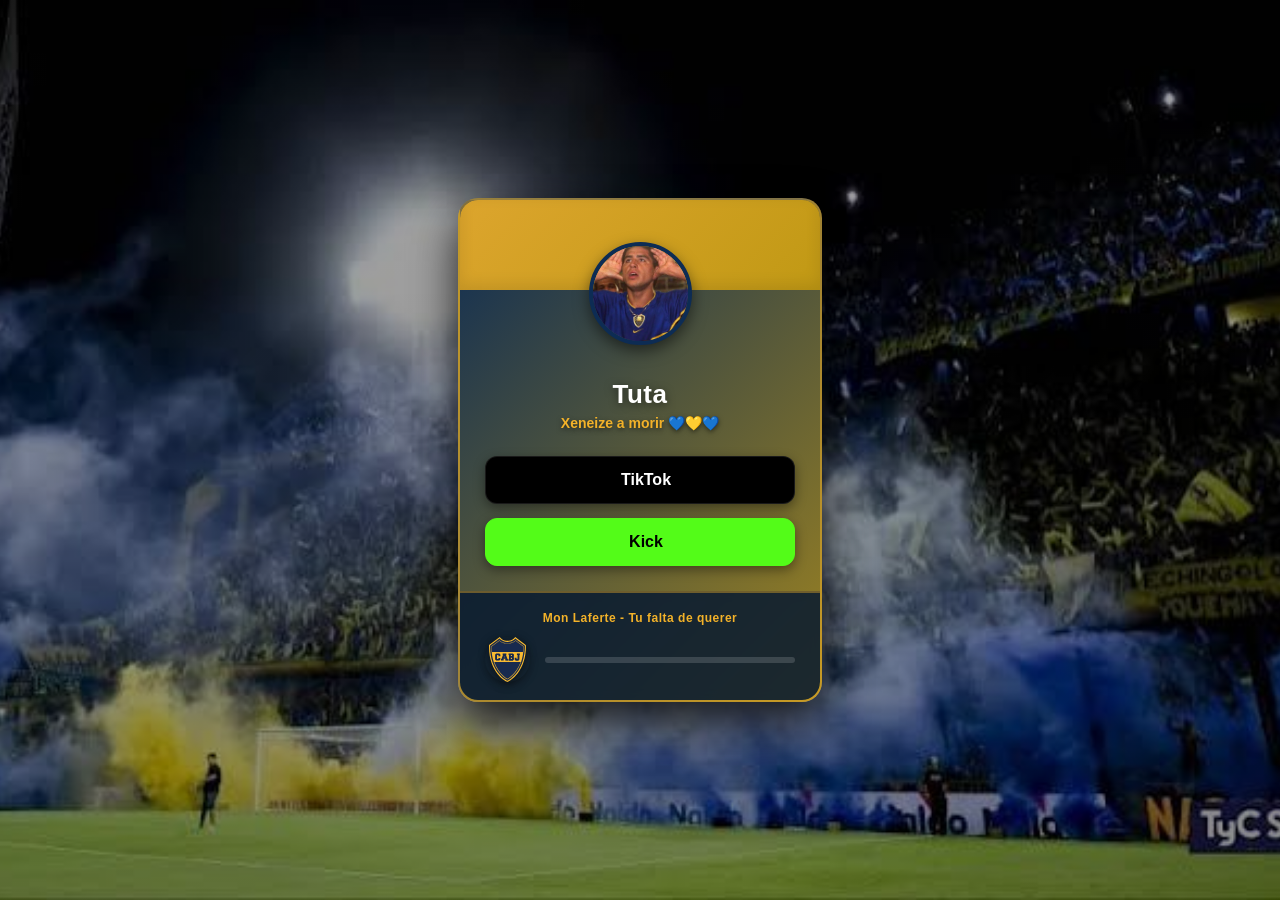
==== index.html @ 58120c62 "Add files via upload" ====
<!DOCTYPE html>
<html lang="es">
<head>
    <meta charset="UTF-8">
    <meta name="viewport" content="width=device-width, initial-scale=1.0">
    <title>Tuta - Xeneize Bio Link</title>
    <link rel="stylesheet" href="style.css">
    <!-- Iconos oficiales para las redes sociales y reproductor -->
    <link rel="stylesheet" href="https://cloudflare.com">
</head>
<body>

    <!-- Tarjeta Principal con Degradado Vivo -->
    <div class="card">
        <!-- Banner superior Amarillo Oro -->
        <div class="card-banner"></div>
        
        <!-- Foto de perfil de Román (debe llamarse perfil.jpg en tu carpeta) -->
        <img src="perfil.jpg" alt="Foto de perfil" class="profile-pic">
        
        <!-- Información de Perfil -->
        <div class="card-info">
            <h1>Tuta</h1>
            <p class="subtitle">Xeneize a morir 💙💛💙</p>
            
            <!-- Botones de Redes Sociales con tus links reales corregidos -->
            <div class="links-container">
                <!-- Enlace de desvío limpio para TikTok -->
                <a href="https://tiktok.com" target="_blank" class="btn-link tiktok-btn">
                    <i class="fab fa-tiktok"></i> TikTok
                </a>
                <!-- Enlace de desvío limpio para Kick -->
                <a href="https://kick.com" target="_blank" class="btn-link kick-btn">
                    <i class="fas fa-gamepad"></i> Kick
                </a>
            </div>
        </div>

        <!-- Reproductor de música interactivo -->
        <div class="music-player">
            <div class="player-title">Mon Laferte - Tu falta de querer</div>
            <div class="player-controls">
                <!-- Botón Play con el Escudo de Boca Local (debe llamarse escudo.svg en tu carpeta) -->
                <button id="playBtn" class="control-btn">
                    <img src="escudo.svg" alt="Play" class="btn-escudo">
                </button>
                <div class="progress-bar-container">
                    <div id="progress" class="progress-bar"></div>
                </div>
            </div>
            <!-- Archivo de audio (debe llamarse musica.mp3 en tu carpeta) -->
            <audio id="audioTrack" src="musica.mp3"></audio>
        </div>
    </div>

    <script src="script.js"></script>
</body>
</html>
---- style.css ----
/* Configuración general */
body {
    margin: 0;
    padding: 0;
    font-family: 'Segoe UI', Tahoma, Geneva, Verdana, sans-serif;
    /* Tu foto de fondo con el humo de la cancha */
    background: linear-gradient(rgba(0, 0, 0, 0.35), rgba(0, 0, 0, 0.45)), url('fondo1.jpg') no-repeat center center fixed;
    background-size: cover;
    display: flex;
    justify-content: center;
    align-items: center;
    min-height: 100vh;
}

/* Animación que mueve los colores del degradado */
@keyframes moverDegradado {
    0% { background-position: 0% 50%; }
    50% { background-position: 100% 50%; }
    100% { background-position: 0% 50%; }
}

/* Tarjeta contenedora con Degradado Vivo Azul y Oro */
.card {
    /* Mezcla de Azul Xeneize profundo con destellos Oro en los extremos */
    background: linear-gradient(-45deg, #0a2240, #113665, #cca010, #0d2c54);
    background-size: 400% 400%; /* Agranda el fondo para poder moverlo */
    animation: moverDegradado 10s ease infinite; /* Cambia el color suavemente cada 10 segundos */
    
    width: 360px;
    border: 2px solid rgba(243, 178, 41, 0.5); /* Borde oro sutil */
    border-radius: 20px;
    overflow: hidden;
    box-shadow: 0 20px 45px rgba(0, 0, 0, 0.8);
    text-align: center;
    color: white;
}

/* Banner superior (Franja Oro limpia con brillo traslúcido) */
.card-banner {
    height: 90px;
    background: linear-gradient(135deg, rgba(243, 178, 41, 0.9), rgba(204, 160, 16, 0.9));
    box-shadow: inset 0 -5px 15px rgba(0,0,0,0.1);
}

/* Foto de perfil de Román flotante */
.profile-pic {
    width: 95px;
    height: 95px;
    border-radius: 50%;
    border: 4px solid #0d2c54;
    margin-top: -48px;
    background: #f3b229;
    object-fit: cover;
    box-shadow: 0 6px 15px rgba(0,0,0,0.5);
}

/* Contenido de la tarjeta */
.card-info {
    padding: 20px 25px 25px 25px;
}

.card-info h1 {
    margin: 10px 0 5px 0;
    font-size: 26px;
    font-weight: 700;
    letter-spacing: 0.5px;
    text-shadow: 0 2px 8px rgba(0, 0, 0, 0.5);
}

.subtitle {
    color: #f3b229;
    font-weight: 600;
    font-size: 14px;
    margin-bottom: 25px;
    margin-top: 0;
    text-shadow: 0 2px 5px rgba(0, 0, 0, 0.5);
}

/* Contenedor de enlaces */
.links-container {
    display: flex;
    flex-direction: column;
    gap: 14px;
}

/* Botones con colores firmes y reales */
.btn-link {
    display: flex;
    align-items: center;
    justify-content: center;
    gap: 12px;
    padding: 14px;
    color: white;
    text-decoration: none;
    font-weight: bold;
    border-radius: 12px;
    font-size: 16px;
    transition: transform 0.2s, box-shadow 0.2s;
    box-shadow: 0 4px 12px rgba(0,0,0,0.4);
}

.btn-link:hover {
    transform: translateY(-2px);
}

/* TikTok Negro Sólido */
.tiktok-btn {
    background: #000000;
    border: 1px solid rgba(255, 255, 255, 0.1);
}

.tiktok-btn:hover {
    border-color: #25f4ee;
    box-shadow: 0 6px 15px rgba(37, 244, 238, 0.3);
}

/* Kick Verde Sólido con Letras Negras */
.kick-btn {
    background: #53fc18;
    color: #000000 !important;
    border: 1px solid #53fc18;
}

.kick-btn:hover {
    background: #44cf12;
    box-shadow: 0 6px 15px rgba(83, 252, 24, 0.5);
}

/* Reproductor de Música Inferior */
.music-player {
    background: rgba(7, 25, 49, 0.85); /* Un cierre oscuro semi-traslúcido */
    backdrop-filter: blur(5px);
    padding: 18px 25px;
    border-top: 2px solid rgba(243, 178, 41, 0.4);
}

.player-title {
    font-size: 12px;
    color: #f3b229;
    margin-bottom: 12px;
    font-weight: 600;
    letter-spacing: 0.5px;
}

.player-controls {
    display: flex;
    align-items: center;
    gap: 15px;
}

/* Botón Play Amarillo */
.control-btn {
    background: #f3b229;
    border: none;
    color: #0d2c54;
    width: 38px;
    height: 38px;
    border-radius: 50%;
    cursor: pointer;
    font-size: 14px;
    display: flex;
    align-items: center;
    justify-content: center;
    transition: transform 0.2s;
    box-shadow: 0 3px 8px rgba(0,0,0,0.3);
}

/* Botón Play con el Escudo de Boca */
.control-btn {
    background: transparent; /* Quitamos el círculo amarillo */
    border: none;
    width: 45px;
    height: 45px;
    cursor: pointer;
    display: flex;
    align-items: center;
    justify-content: center;
    padding: 0;
    transition: transform 0.2s, filter 0.2s;
}

/* Estilo de la imagen del escudo adentro del botón */
.btn-escudo {
    width: 100%;
    height: 100%;
    object-fit: contain;
    filter: drop-shadow(0 2px 5px rgba(0,0,0,0.5));
}

.control-btn:hover {
    transform: scale(1.1);
    filter: brightness(1.2); /* Brilla un poco al pasar el mouse */
}

/* Efecto opcional: cuando la música suena, el escudo pulsa suavemente */
.playing {
    animation: pulsoEscudo 1.5s infinite ease-in-out;
}

@keyframes pulsoEscudo {
    0%, 100% { transform: scale(1); }
    50% { transform: scale(1.1); }
}


/* Barra de progreso */
.progress-bar-container {
    flex-grow: 1;
    background: rgba(255, 255, 255, 0.15);
    height: 6px;
    border-radius: 10px;
    overflow: hidden;
}

.progress-bar {
    background: #f3b229;
    width: 0%;
    height: 100%;
}
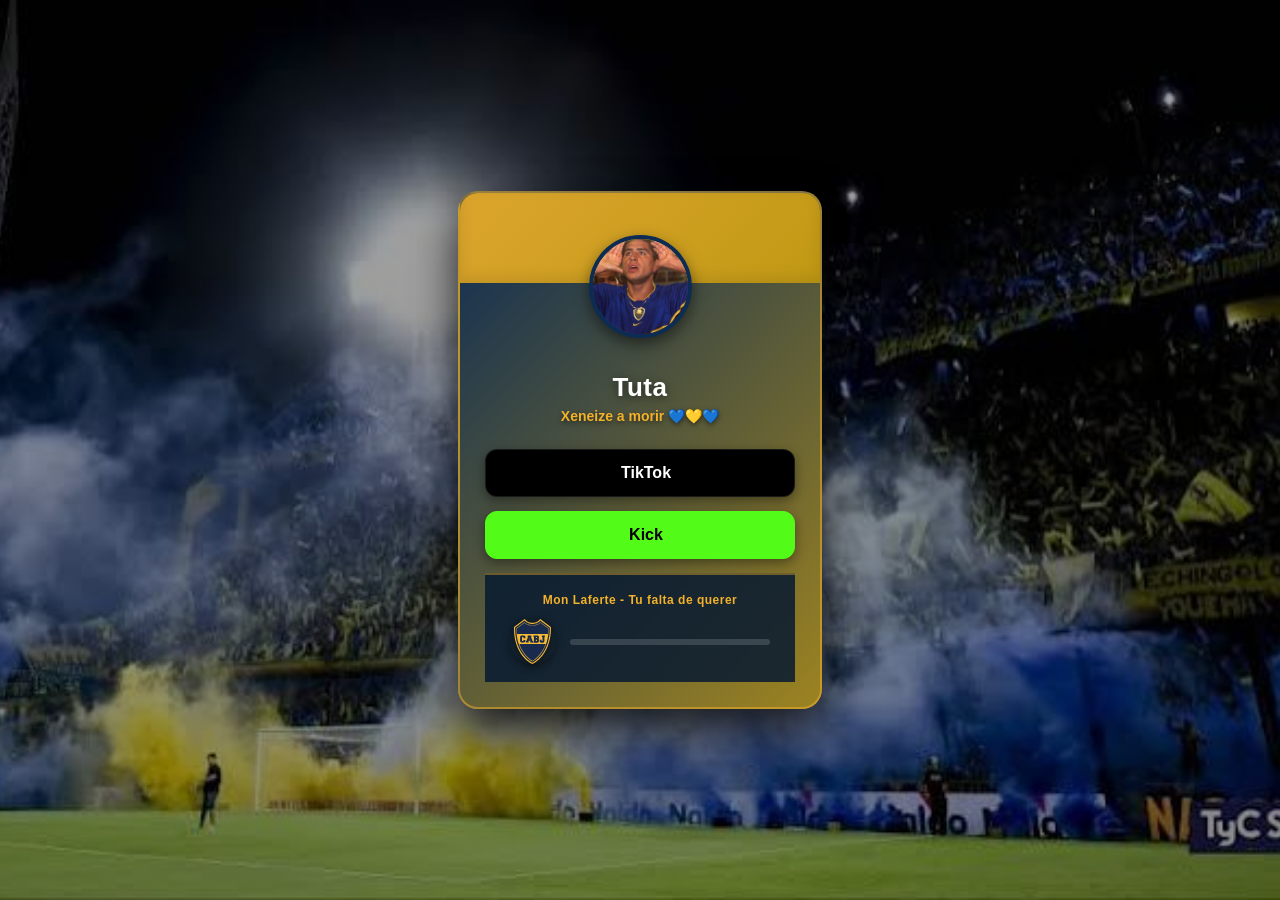
==== commit cc0e7402: "Update index.html" ====
--- a/index.html
+++ b/index.html
@@ -25,16 +25,14 @@
             
             <!-- Botones de Redes Sociales con tus links reales corregidos -->
             <div class="links-container">
-                <!-- Enlace de desvío limpio para TikTok -->
-                <a href="https://tiktok.com" target="_blank" class="btn-link tiktok-btn">
-                    <i class="fab fa-tiktok"></i> TikTok
-                </a>
-                <!-- Enlace de desvío limpio para Kick -->
-                <a href="https://kick.com" target="_blank" class="btn-link kick-btn">
-                    <i class="fas fa-gamepad"></i> Kick
-                </a>
-            </div>
-        </div>
+              <!-- Botón TikTok con enlace de desvío limpio -->
+<a href="https://tiktok.com" target="_blank" class="btn-link tiktok-btn">
+    <i class="fab fa-tiktok"></i> TikTok
+</a>
+<!-- Botón Kick con enlace directo forzado -->
+<a href="https://kick.com" target="_blank" class="btn-link kick-btn">
+    <i class="fas fa-gamepad"></i> Kick
+</a>
 
         <!-- Reproductor de música interactivo -->
         <div class="music-player">
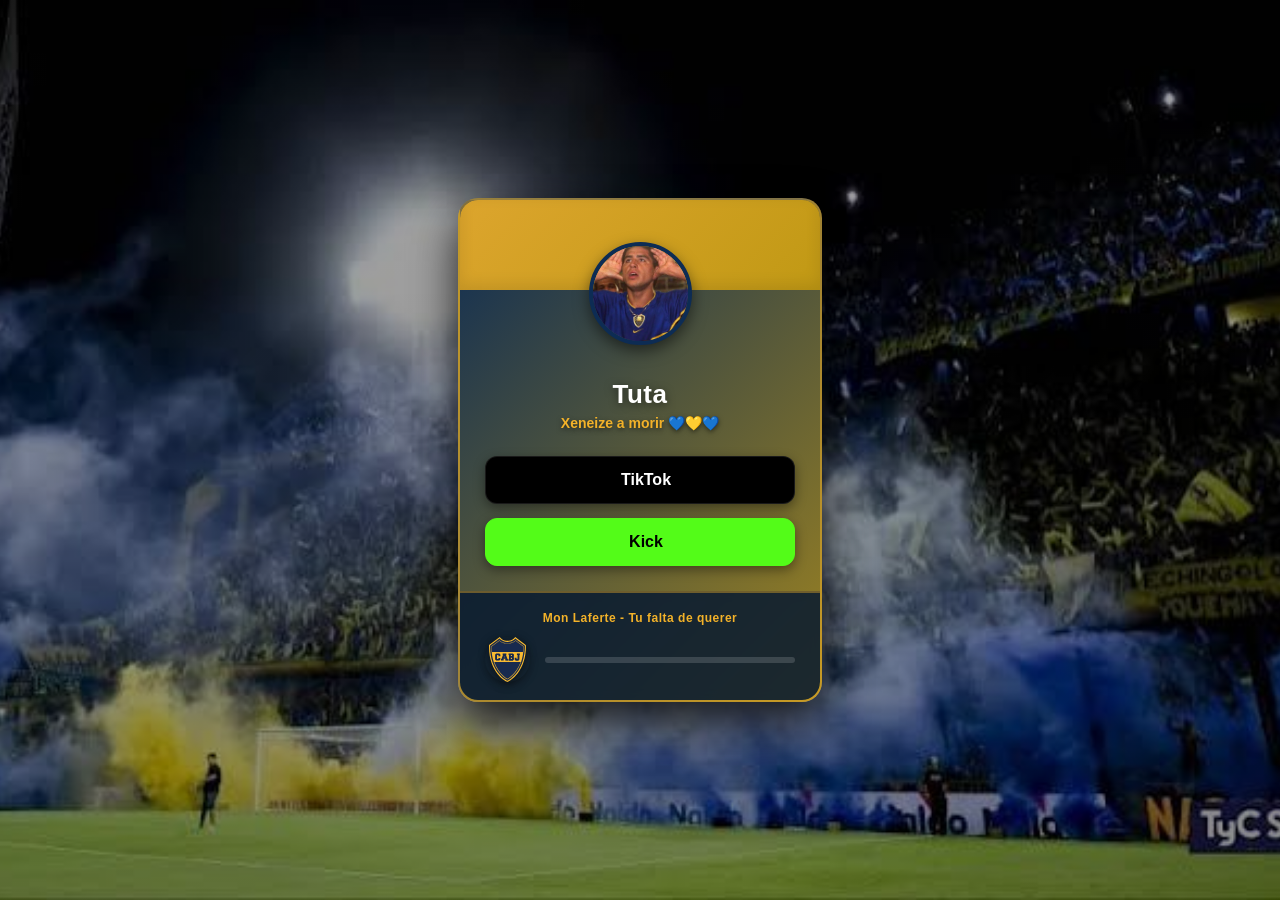
==== commit 3ab66b56: "Update index.html" ====
--- a/index.html
+++ b/index.html
@@ -25,14 +25,16 @@
             
             <!-- Botones de Redes Sociales con tus links reales corregidos -->
             <div class="links-container">
-              <!-- Botón TikTok con enlace de desvío limpio -->
-<a href="https://tiktok.com" target="_blank" class="btn-link tiktok-btn">
-    <i class="fab fa-tiktok"></i> TikTok
-</a>
-<!-- Botón Kick con enlace directo forzado -->
-<a href="https://kick.com" target="_blank" class="btn-link kick-btn">
-    <i class="fas fa-gamepad"></i> Kick
-</a>
+                <!-- Enlace forzado a tu cuenta de TikTok con triple w -->
+                <a href="https://tiktok.com" target="_blank" class="btn-link tiktok-btn">
+                    <i class="fab fa-tiktok"></i> TikTok
+                </a>
+                <!-- Enlace forzado a tu canal de Kick -->
+                <a href="https://kick.com" target="_blank" class="btn-link kick-btn">
+                    <i class="fas fa-gamepad"></i> Kick
+                </a>
+            </div>
+        </div>
 
         <!-- Reproductor de música interactivo -->
         <div class="music-player">
